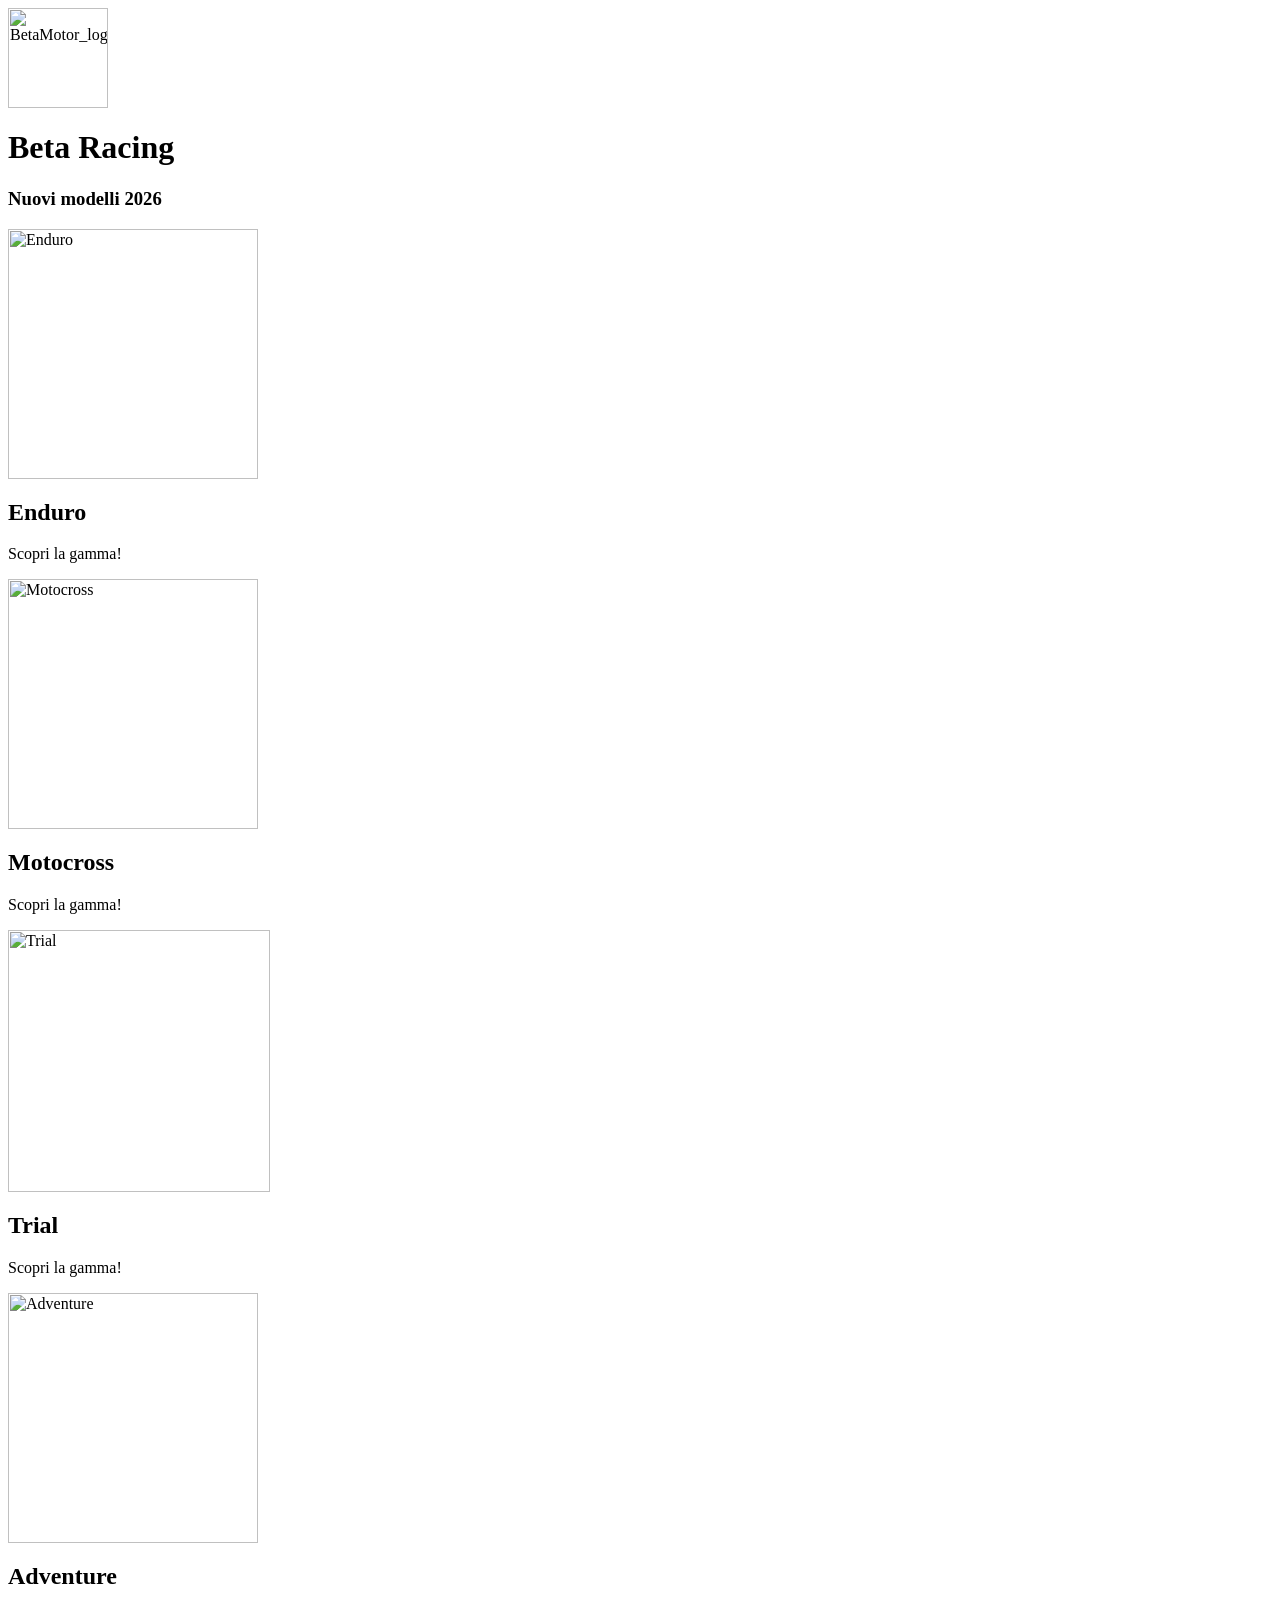
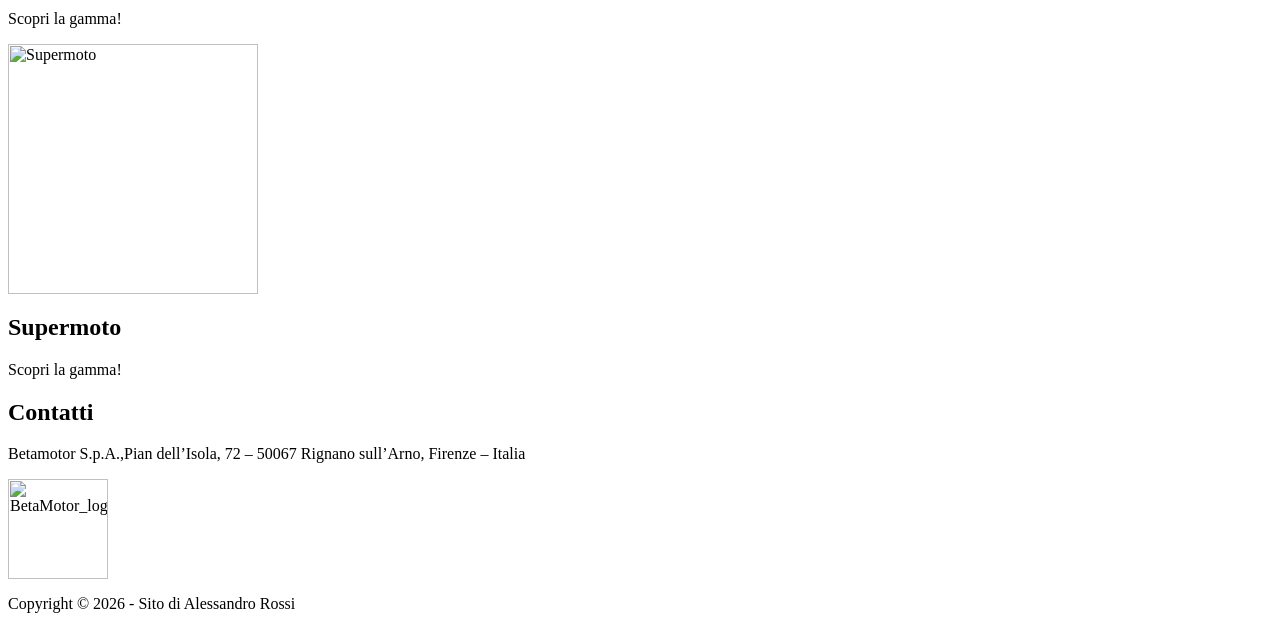
==== index.html @ 30183196 "Add initial index.html for Beta Racing website" ====
<html>
	<head>
		<title>Beta racing</title>
		<link rel="icon" type="image/x-icon" href="images/BetaMotor_logo.ico">
		<link rel="stylesheet" href="styleBeta.css">
		

	</head>
	<body>
		<header>
			<img src="images/BetaMotor_logo.jpg" alt="BetaMotor_logo" width="100">
			<h1>Beta Racing</h1>
			<h3>Nuovi modelli 2026</h3>
		</header>

		
		<div class="Modelli">
			<div id="Enduro" class="Moto">
				<img src="images/Enduro.jpg" alt="Enduro" width="250">
				<div class="info_modello">
					<h2>Enduro</h2>
					<p>Scopri la gamma!</p>
				</div>
			</div>
			
			<div id="Motocross" class="Moto">
				<img src="images/Motocross.jpg" alt="Motocross" width="250">
				<div class="info_modello">
					<h2>Motocross</h2>
					<p>Scopri la gamma!</p>
				</div>
			</div>
			
			<div id="Trial" class="Moto">
				<img src="images/Trial.jpg" alt="Trial" width="262">
				<div class="info_modello">
					<h2>Trial</h2>
					<p>Scopri la gamma!</p>
				</div>
			</div>
			
			<div id="Adventure" class="Moto">
				<img src="images/Adventure.jpg" alt="Adventure" width="250">
				<div class="info_modello">
					<h2>Adventure</h2>
					<p>Scopri la gamma!</p>
				</div>
			</div>
			
			<div id="Supermoto" class="Moto">
				<img src="images/Supermoto.jpg" alt="Supermoto" width="250">
				<div class="info_modello">
					<h2>Supermoto</h2>
					<p>Scopri la gamma!</p>
					</div>
			</div>
		</div>
		
		<section id="contact">
				<h2>Contatti</h2>
				<p>Betamotor S.p.A.,Pian dell’Isola, 72 – 50067 Rignano sull’Arno, Firenze – Italia</p>
				<img src="images/BetaMotor_logo.jpg" alt="BetaMotor_logo" width="100">
			</section>
		
		<footer>
			<p> Copyright © 2026 - Sito di Alessandro Rossi </p>
		<footer>
		
	</body>
</html>
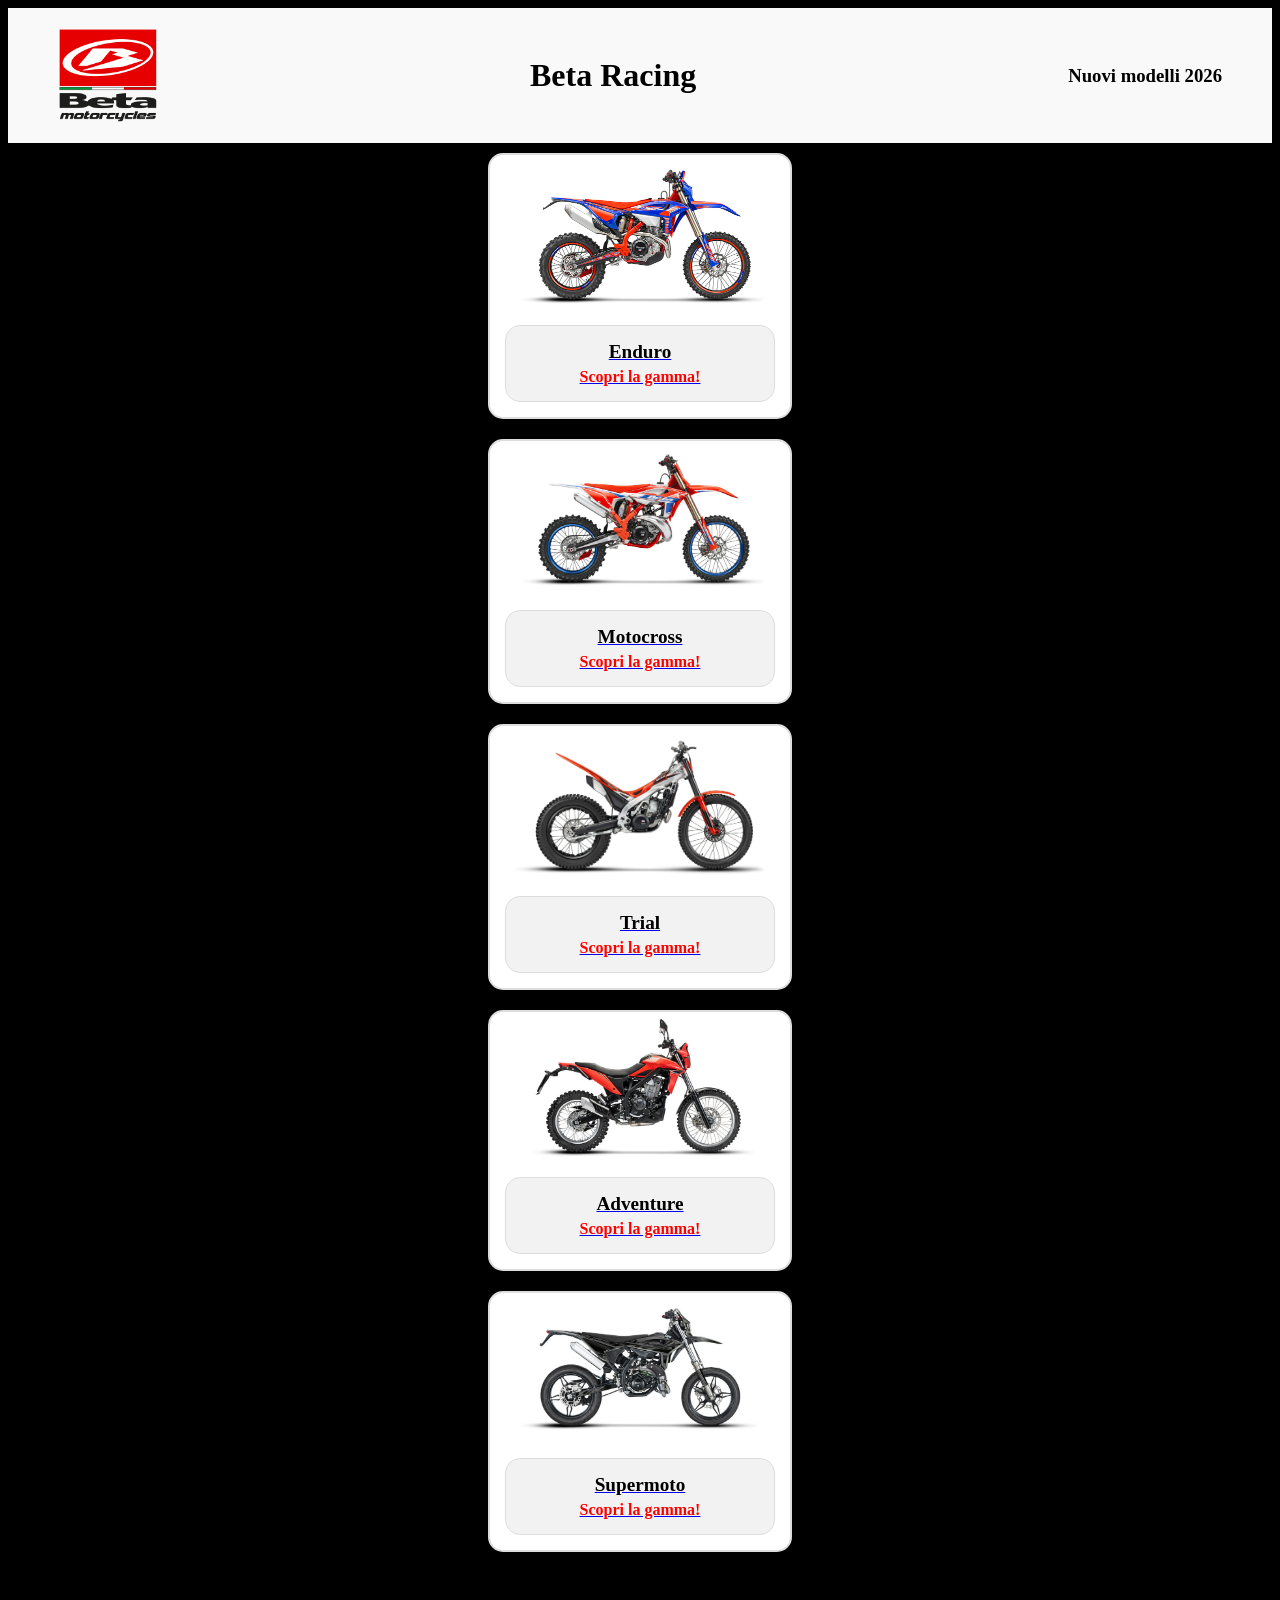
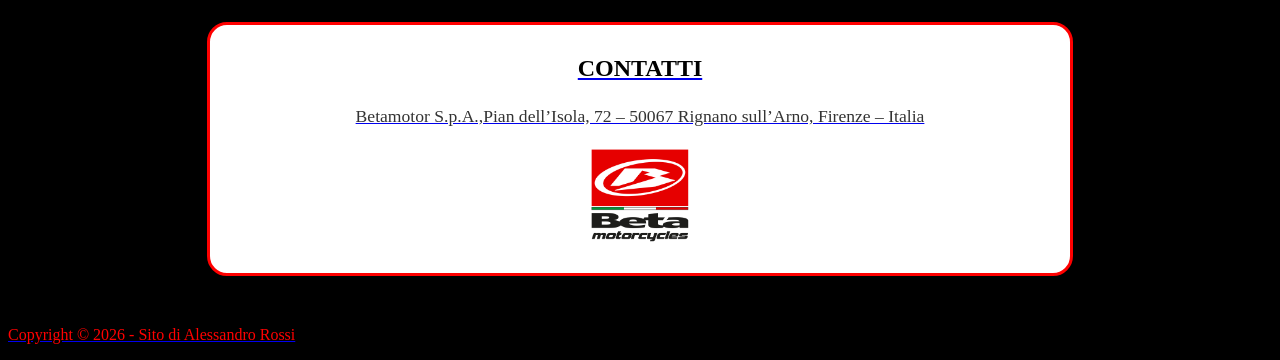
==== commit 0c3b19c7: "Refactor Enduro section with link and structure" ====
--- a/index.html
+++ b/index.html
@@ -15,13 +15,14 @@
 
 		
 		<div class="Modelli">
-			<div id="Enduro" class="Moto">
-				<img src="images/Enduro.jpg" alt="Enduro" width="250">
-				<div class="info_modello">
-					<h2>Enduro</h2>
-					<p>Scopri la gamma!</p>
+			<a href="BetaEnduro.html" class="link-paginaEnduro">
+				<div id="Enduro" class="Moto">
+					<img src="images/Enduro.jpg" alt="Enduro" width="250">
+					<div class="info_modello">
+						<h2>Enduro</h2>
+						<p>Scopri la gamma!</p>
+					</div>
 				</div>
-			</div>
 			
 			<div id="Motocross" class="Moto">
 				<img src="images/Motocross.jpg" alt="Motocross" width="250">
--- a/styleBeta.css
+++ b/styleBeta.css
@@ -0,0 +1,130 @@
+body {
+	background-color: black;
+}
+
+header{
+    background-color: #F9F9F9;
+    padding:20px;
+    text-align:center;
+	/* Attiva il layout flessibile */
+    display: flex; 
+    
+    /* Allinea gli elementi verticalmente al centro */
+    align-items: center; 
+    
+    /* Crea spazio tra il logo (sinistra) e il testo (destra) */
+    justify-content: space-between; 
+    
+    /* Opzionale: aggiunge un po' di margine ai lati per non far toccare i bordi */
+    padding-left: 50px;
+    padding-right: 50px;
+}
+	
+h1   {
+	color: black;
+	font-family: verdana;
+}
+
+h2	{
+	color: black;
+	font-family:verdana;
+}
+
+h3	{
+	margin: 0;
+	color: black;
+	font-family:verdana;
+}
+
+p    {
+	color: red;
+}
+
+
+
+.Moto {
+  background-color: #FFFFFF;
+  text-align:center;
+  width:300px;
+  margin: 10px; /* Aggiunge spazio tra le schede */
+  width: 300px;         /* Larghezza fissa */
+  flex-shrink: 0;       /* Impedisce al riquadro di rimpicciolirsi */
+  border: 2px solid #DDDDDD; /* Aggiunta del bordo: spessore, stile (solid) e colore (grigio chiaro) */
+  border-radius: 15px;   /* arrotonda gli angoli di 10 pixel */
+  overflow: hidden;  /* impedisce alle immagini di uscire dagli angoli arrotondati */
+  margin-bottom: 20px;  /* Spazio verticale tra le righe */
+}
+
+.Moto:hover {
+  border-color: red; /* Il bordo diventa rosso Beta quando ci passi sopra */
+  cursor: pointer;   /* Il mouse diventa una manina */
+  transition: 0.3s;  /* Rende il cambio di colore fluido */
+}
+
+#Enduro{
+  background-color: #FFFFFF;
+}
+
+#Motocross{
+  background-color: #FFFFFF;
+}
+
+#Trial{
+  background-color: #FFFFFF;
+}
+
+.Modelli{
+    display: flex;
+    flex-wrap: wrap;      /* Permette di andare a capo */
+    justify-content: center; /* Centra i modelli se l'ultima riga ne ha meno di tre */
+    gap: 20px;            /* Crea spazio tra i riquadri senza impazzire con i margini */
+}
+
+.info_modello {
+    background-color: #f2f2f2; /* Colore di fondo del rettangolo */
+    margin: 15px;               /* Distanza dai bordi della scheda esterna */
+    padding: 10px;              /* Spazio interno tra testo e bordi del rettangolo */
+    border-radius: 15px;        /* Arrotondamento dei bordi */
+    border: 1px solid #ddd;     /* Un leggero bordino per farlo risaltare */
+    transition: background-color 0.3s; /* Per l'effetto cliccabile futuro */
+}
+
+/* Sistemiamo i testi dentro la forma */
+.info_modello h2 {
+    margin: 5px 0;   /* Riduce lo spazio sopra e sotto il titolo */
+    font-size: 1.2em;
+}
+
+.info_modello p {
+    margin: 5px 0;
+    font-weight: bold;
+}
+
+@media (max-width: 800px) {
+	.Modelli {
+		flex-direction: column;
+	}
+}
+
+#contact {
+    background-color: #FFFFFF; /* Sfondo bianco come le schede moto */
+    max-width: 800px;          /* Larghezza massima per non farlo troppo largo */
+    margin: 50px auto;         /* Centra il riquadro e dà spazio sopra/sotto */
+    padding: 30px;             /* Spazio interno */
+    border-radius: 20px;       /* Bordi arrotondati */
+    text-align: center;        /* Centra testi e immagini */
+    border: 3px solid red;     /* Un tocco di rosso Beta per il bordo */
+}
+
+#contact h2 {
+    margin-top: 0;             /* Toglie lo spazio inutile in alto */
+    color: black;
+    text-transform: uppercase; /* Scritta in maiuscolo  */
+}
+
+#contact p {
+    color: #333;               /* Grigio scuro per la leggibilità */
+    font-family: verdana;
+    font-size: 1.1em;
+    line-height: 1.6;          /* Migliora la spaziatura tra le righe */
+}
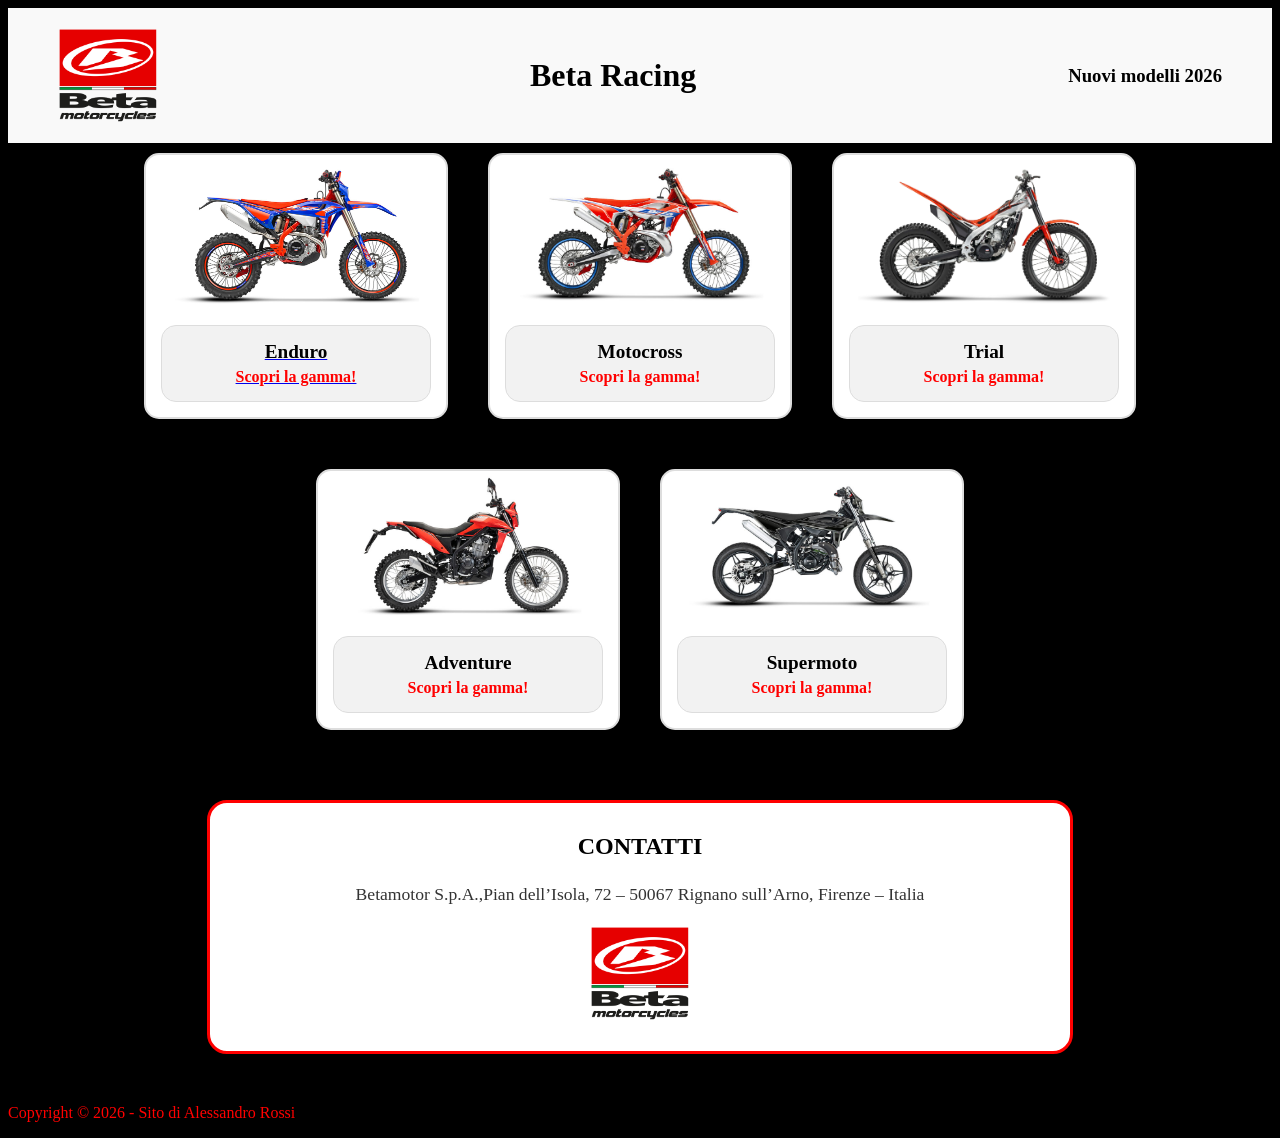
==== commit 54da6dc7: "Fix HTML structure by adding missing closing tag" ====
--- a/index.html
+++ b/index.html
@@ -23,6 +23,7 @@
 						<p>Scopri la gamma!</p>
 					</div>
 				</div>
+			</a>
 			
 			<div id="Motocross" class="Moto">
 				<img src="images/Motocross.jpg" alt="Motocross" width="250">
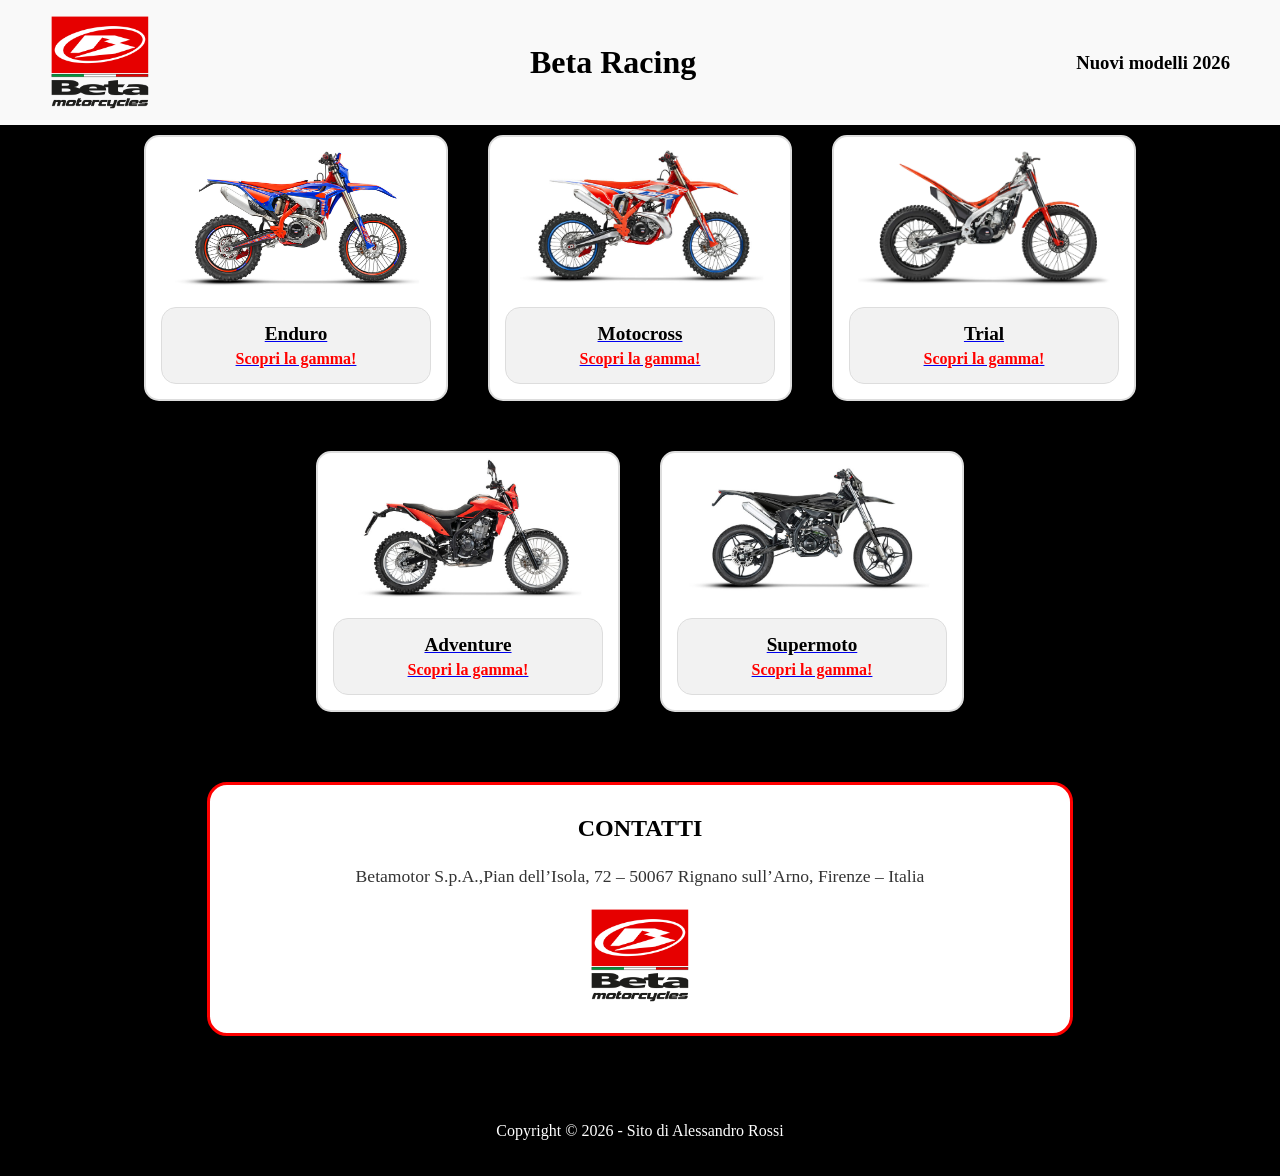
==== commit 959b07eb: "Rename BetaRacing.html to index.html" ====
--- a/index.html
+++ b/index.html
@@ -25,37 +25,45 @@
 				</div>
 			</a>
 			
-			<div id="Motocross" class="Moto">
-				<img src="images/Motocross.jpg" alt="Motocross" width="250">
-				<div class="info_modello">
-					<h2>Motocross</h2>
-					<p>Scopri la gamma!</p>
+			<a href="BetaMotocross.html" class="link-paginaMotocross">
+				<div id="Motocross" class="Moto">
+					<img src="images/Motocross.jpg" alt="Motocross" width="250">
+					<div class="info_modello">
+						<h2>Motocross</h2>
+						<p>Scopri la gamma!</p>
+					</div>
 				</div>
-			</div>
+			</a>
 			
-			<div id="Trial" class="Moto">
-				<img src="images/Trial.jpg" alt="Trial" width="262">
-				<div class="info_modello">
-					<h2>Trial</h2>
-					<p>Scopri la gamma!</p>
+			<a href="BetaTrial.html" class="link-paginaTrial">
+				<div id="Trial" class="Moto">
+					<img src="images/Trial.jpg" alt="Trial" width="262">
+					<div class="info_modello">
+						<h2>Trial</h2>
+						<p>Scopri la gamma!</p>
+					</div>
 				</div>
-			</div>
+			</a>
 			
-			<div id="Adventure" class="Moto">
-				<img src="images/Adventure.jpg" alt="Adventure" width="250">
-				<div class="info_modello">
-					<h2>Adventure</h2>
-					<p>Scopri la gamma!</p>
+			<a href="BetaAdventure.html" class="link-paginaAdventure">
+				<div id="Adventure" class="Moto">
+					<img src="images/Adventure.jpg" alt="Adventure" width="250">
+					<div class="info_modello">
+						<h2>Adventure</h2>
+						<p>Scopri la gamma!</p>
+					</div>
 				</div>
-			</div>
+			</a>
 			
-			<div id="Supermoto" class="Moto">
-				<img src="images/Supermoto.jpg" alt="Supermoto" width="250">
-				<div class="info_modello">
-					<h2>Supermoto</h2>
-					<p>Scopri la gamma!</p>
-					</div>
-			</div>
+			<a href="BetaAdventure.html" class="link-paginaAdventure">
+				<div id="Supermoto" class="Moto">
+					<img src="images/Supermoto.jpg" alt="Supermoto" width="250">
+					<div class="info_modello">
+						<h2>Supermoto</h2>
+						<p>Scopri la gamma!</p>
+						</div>
+				</div>
+			</a>
 		</div>
 		
 		<section id="contact">
@@ -66,7 +74,7 @@
 		
 		<footer>
 			<p> Copyright © 2026 - Sito di Alessandro Rossi </p>
-		<footer>
+		</footer>
 		
 	</body>
 </html>
--- a/styleBeta.css
+++ b/styleBeta.css
@@ -1,12 +1,13 @@
 body {
-	background-color: black;
-}
-
-header{
+    background-color: black;
+    margin: 0;
+}
+
+header {
     background-color: #F9F9F9;
-    padding:20px;
-    text-align:center;
-	/* Attiva il layout flessibile */
+    padding: 20px;
+    text-align: center;
+    /* Attiva il layout flessibile */
     display: flex; 
     
     /* Allinea gli elementi verticalmente al centro */
@@ -19,79 +20,76 @@
     padding-left: 50px;
     padding-right: 50px;
 }
-	
-h1   {
-	color: black;
-	font-family: verdana;
-}
-
-h2	{
-	color: black;
-	font-family:verdana;
-}
-
-h3	{
-	margin: 0;
-	color: black;
-	font-family:verdana;
-}
-
-p    {
-	color: red;
-}
-
-
+    
+h1 {
+    color: black;
+    font-family: verdana;
+}
+
+h2 {
+    color: black;
+    font-family: verdana;
+}
+
+h3 {
+    margin: 0;
+    color: black;
+    font-family: verdana;
+}
+
+p {
+    color: red;
+}
 
 .Moto {
-  background-color: #FFFFFF;
-  text-align:center;
-  width:300px;
-  margin: 10px; /* Aggiunge spazio tra le schede */
-  width: 300px;         /* Larghezza fissa */
-  flex-shrink: 0;       /* Impedisce al riquadro di rimpicciolirsi */
-  border: 2px solid #DDDDDD; /* Aggiunta del bordo: spessore, stile (solid) e colore (grigio chiaro) */
-  border-radius: 15px;   /* arrotonda gli angoli di 10 pixel */
-  overflow: hidden;  /* impedisce alle immagini di uscire dagli angoli arrotondati */
-  margin-bottom: 20px;  /* Spazio verticale tra le righe */
+    background-color: #FFFFFF;
+    text-align: center;
+    width: 300px;
+    margin: 10px; /* Aggiunge spazio tra le schede */
+    flex-shrink: 0; /* Impedisce al riquadro di rimpicciolirsi */
+    border: 2px solid #DDDDDD; /* Aggiunta del bordo: spessore, stile (solid) e colore (grigio chiaro) */
+    border-radius: 15px; /* arrotonda gli angoli di 10 pixel */
+    overflow: hidden; /* impedisce alle immagini di uscire dagli angoli arrotondati */
+    margin-bottom: 20px; /* Spazio verticale tra le righe */
 }
 
 .Moto:hover {
-  border-color: red; /* Il bordo diventa rosso Beta quando ci passi sopra */
-  cursor: pointer;   /* Il mouse diventa una manina */
-  transition: 0.3s;  /* Rende il cambio di colore fluido */
-}
-
-#Enduro{
-  background-color: #FFFFFF;
-}
-
-#Motocross{
-  background-color: #FFFFFF;
-}
-
-#Trial{
-  background-color: #FFFFFF;
-}
-
-.Modelli{
+    border-color: red; /* Il bordo diventa rosso Beta quando ci passi sopra */
+    cursor: pointer; /* Il mouse diventa una manina */
+    transition: 0.3s; /* Rende il cambio di colore fluido */
+}
+
+#Enduro {
+    background-color: #FFFFFF;
+}
+
+#Motocross {
+    background-color: #FFFFFF;
+}
+
+#Trial {
+    background-color: #FFFFFF;
+}
+
+.Modelli {
     display: flex;
-    flex-wrap: wrap;      /* Permette di andare a capo */
+    flex-wrap: wrap; /* Permette di andare a capo */
     justify-content: center; /* Centra i modelli se l'ultima riga ne ha meno di tre */
-    gap: 20px;            /* Crea spazio tra i riquadri senza impazzire con i margini */
+    gap: 20px; /* Crea spazio tra i riquadri senza impazzire con i margini */
 }
 
 .info_modello {
     background-color: #f2f2f2; /* Colore di fondo del rettangolo */
-    margin: 15px;               /* Distanza dai bordi della scheda esterna */
-    padding: 10px;              /* Spazio interno tra testo e bordi del rettangolo */
-    border-radius: 15px;        /* Arrotondamento dei bordi */
-    border: 1px solid #ddd;     /* Un leggero bordino per farlo risaltare */
+    margin: 15px; /* Distanza dai bordi della scheda esterna */
+    padding: 10px; /* Spazio interno tra testo e bordi del rettangolo */
+    border-radius: 15px; /* Arrotondamento dei bordi */
+    border: 1px solid #ddd; /* Un leggero bordino per farlo risaltare */
     transition: background-color 0.3s; /* Per l'effetto cliccabile futuro */
 }
 
 /* Sistemiamo i testi dentro la forma */
 .info_modello h2 {
-    margin: 5px 0;   /* Riduce lo spazio sopra e sotto il titolo */
+    margin: 5px 0; /* Riduce lo spazio sopra e sotto il titolo */
     font-size: 1.2em;
 }
 
@@ -101,30 +99,166 @@
 }
 
 @media (max-width: 800px) {
-	.Modelli {
-		flex-direction: column;
-	}
+    .Modelli {
+        flex-direction: column;
+    }
 }
 
 #contact {
     background-color: #FFFFFF; /* Sfondo bianco come le schede moto */
-    max-width: 800px;          /* Larghezza massima per non farlo troppo largo */
-    margin: 50px auto;         /* Centra il riquadro e dà spazio sopra/sotto */
-    padding: 30px;             /* Spazio interno */
-    border-radius: 20px;       /* Bordi arrotondati */
-    text-align: center;        /* Centra testi e immagini */
-    border: 3px solid red;     /* Un tocco di rosso Beta per il bordo */
+    max-width: 800px; /* Larghezza massima per non farlo troppo largo */
+    margin: 50px auto; /* Centra il riquadro e dà spazio sopra/sotto */
+    padding: 30px; /* Spazio interno */
+    border-radius: 20px; /* Bordi arrotondati */
+    text-align: center; /* Centra testi e immagini */
+    border: 3px solid red; /* Un tocco di rosso Beta per il bordo */
 }
 
 #contact h2 {
-    margin-top: 0;             /* Toglie lo spazio inutile in alto */
-    color: black;
-    text-transform: uppercase; /* Scritta in maiuscolo  */
+    margin-top: 0; /* Toglie lo spazio inutile in alto */
+    color: black;
+    text-transform: uppercase; /* Scritta in maiuscolo */
 }
 
 #contact p {
-    color: #333;               /* Grigio scuro per la leggibilità */
+    color: #333; /* Grigio scuro per la leggibilità */
     font-family: verdana;
     font-size: 1.1em;
-    line-height: 1.6;          /* Migliora la spaziatura tra le righe */
-}
+    line-height: 1.6; /* Migliora la spaziatura tra le righe */
+}
+
+.classeEnduro {
+    padding: 20px;
+    max-width: 1000px;
+    margin: 0 auto; /* Centra il contenuto nella pagina */
+}
+
+.DettaglioMoto {
+    display: flex; /* Mette immagine e testo uno a fianco all'altro */
+    align-items: center; /* Allinea verticalmente al centro */
+    margin-bottom: 40px;
+    gap: 20px; /* Spazio tra immagine e testo */
+}
+
+.DettaglioMoto img {
+    border-radius: 20px;          /* Arrotonda gli angoli dell'immagine */
+    border: 2px solid #333333;    /* Aggiunge un bordo grigio scuro sottile */
+    box-shadow: 0 4px 15px rgba(255, 0, 0, 0.2); /* Opzionale: un leggero alone rosso Beta */
+    transition: transform 0.3s;   /* Prepara l'effetto per il passaggio del mouse */
+}
+
+/* quando passi il mouse sulla foto, si ingrandisce leggermente */
+.DettaglioMoto img:hover {
+    transform: scale(1.03);       /* Ingrandisce del 3% */
+    border-color: red;            /* Il bordo diventa rosso Beta */
+}
+
+.testo_descrittivo {
+    text-align: left;
+}
+
+.testo_descrittivo h2 {
+    color: white; /* Titolo della moto bianco sul fondo nero */
+}
+
+.testo_descrittivo p {
+    color: #cccccc; /* Descrizione grigio chiaro per non stancare gli occhi */
+}
+
+/* Per il mobile: mette l'immagine sopra e il testo sotto */
+@media (max-width: 600px) {
+    .DettaglioMoto {
+        flex-direction: column;
+    }
+}
+
+/* Footer style */
+footer {
+    text-align: center;
+    padding: 20px;
+}
+
+footer p {
+    color: white;
+}
+
+.classeMotocross {
+    padding: 20px;
+    max-width: 1000px;
+    margin: 0 auto; /* Il primo valore (50px) aggiunge spazio SOPRA e SOTTO, 'auto' centra a destra e sinistra */
+}
+
+.contenitore-bottone {
+    text-align: center; /* Centra il bottone nella pagina */
+    margin: 40px 0;    /* Distanza sopra e sotto il bottone */
+}
+
+.bottone-home {
+    background-color: red;    /* Rosso Beta */
+    color: white;             /* Testo bianco */
+    padding: 15px 30px;       /* Grandezza del bottone */
+    text-decoration: none;    /* Toglie la sottolineatura del link */
+    font-family: verdana;
+    font-weight: bold;
+    text-transform: uppercase;
+    border-radius: 50px;      /* Bordi arrotondati "a pillola" */
+    border: 2px solid transparent;
+    transition: 0.3s;         /* Animazione fluida */
+}
+
+.bottone-home:hover {
+    background-color: white;  /* Inverte i colori quando ci passi sopra */
+    color: red;
+    border: 2px solid red;    /* Aggiunge il bordo rosso */
+    box-shadow: 0 0 15px rgba(255, 0, 0, 0.6); /* Effetto luce rossa */
+}
+
+header {
+    display: flex;
+    justify-content: space-between;
+    align-items: center;
+    background-color: #F9F9F9;
+    padding: 15px 50px;
+}
+
+.logo-titolo {
+    display: flex;
+    align-items: center;
+    gap: 15px;
+}
+
+.barra-navigazione {
+    background-color: #333333; 
+    padding: 10px 0;
+    border-bottom: 3px solid red; 
+}
+
+/* Toglie i pallini e resetta la lista */
+.barra-navigazione ul {
+    list-style-type: none; 
+    margin: 0;
+    padding: 0;
+    display: flex;         /* Mette in riga */
+    justify-content: center; /* Centra nel rettangolo */
+    gap: 30px;
+}
+
+.barra-navigazione {
+    background-color: #333333; /* Il rettangolo grigio scuro */
+    padding: 12px 0;
+    border-bottom: 3px solid red;
+    width: 100%;
+}
+
+.barra-navigazione li a {
+    color: white;
+    text-decoration: none;
+    font-family: verdana;
+    font-weight: bold;
+    text-transform: uppercase;
+    font-size: 0.9em;
+}
+
+.barra-navigazione li a:hover {
+    color: red;
+}
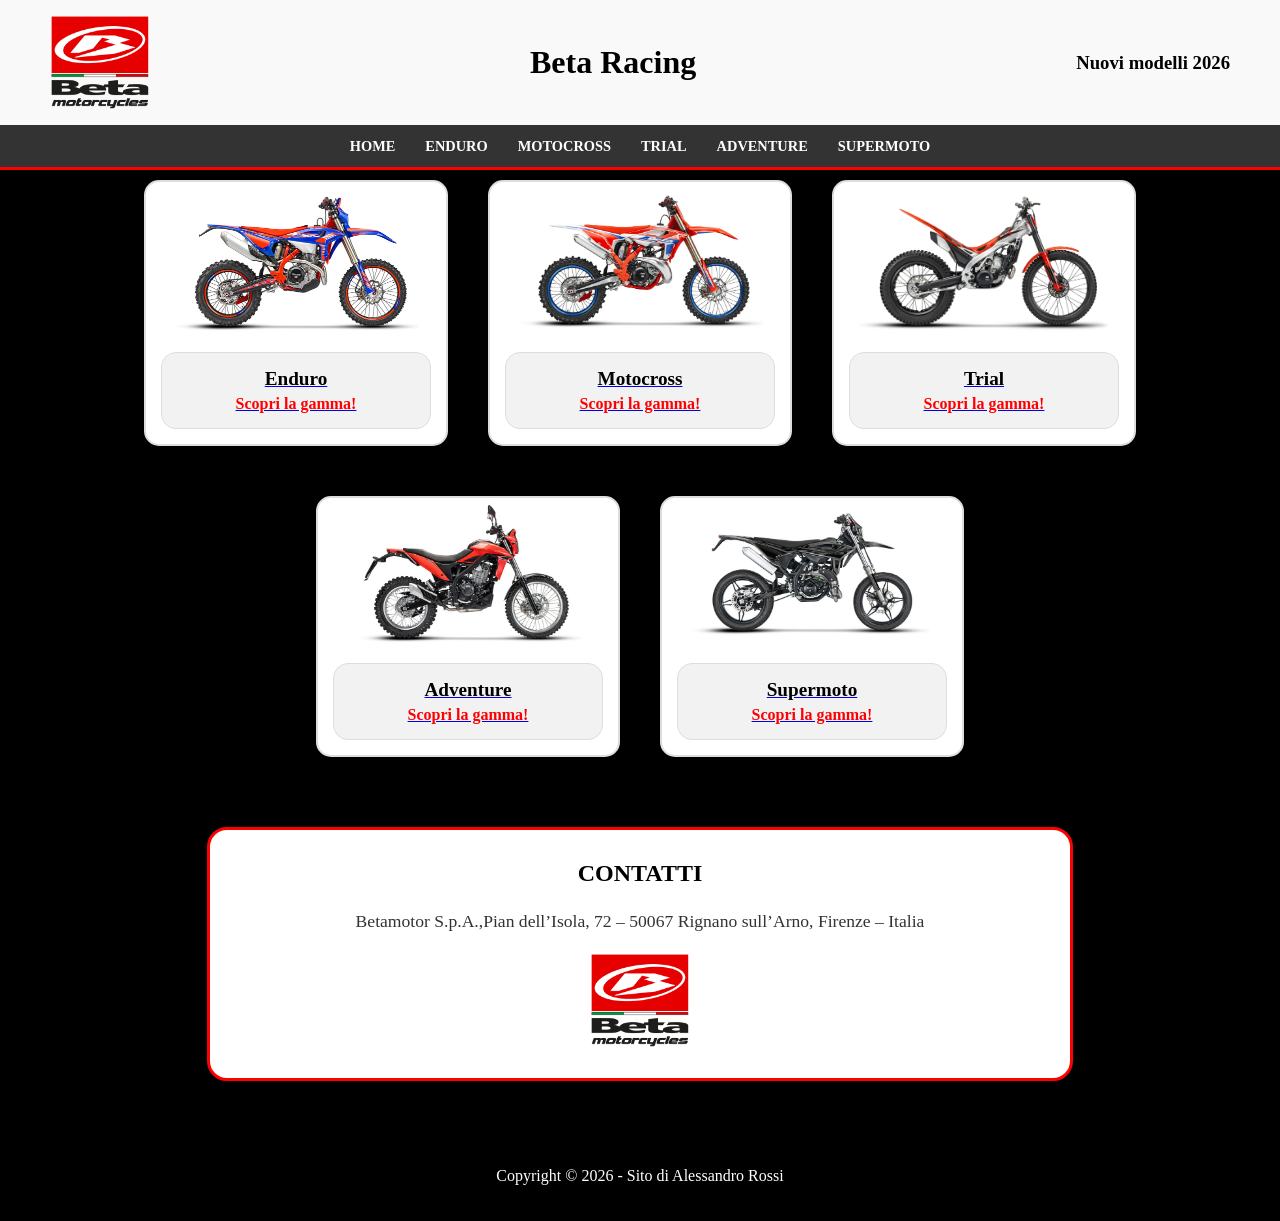
==== commit ca5e7252: "Rename BetaRacing.html to index.html" ====
--- a/index.html
+++ b/index.html
@@ -12,6 +12,17 @@
 			<h1>Beta Racing</h1>
 			<h3>Nuovi modelli 2026</h3>
 		</header>
+
+		<nav class="barra-navigazione">
+				<ul>
+					<li><a href="BetaRacing.html">Home</a></li>
+					<li><a href="BetaEnduro.html">Enduro</a></li>
+					<li><a href="BetaMotocross.html">Motocross</a></li>
+					<li><a href="BetaTrial.html">Trial</a></li>
+					<li><a href="BetaAdventure.html">Adventure</a></li>
+					<li><a href="BetaSupermoto.html">Supermoto</a></li>
+				</ul>
+		</nav>
 
 		
 		<div class="Modelli">
--- a/styleBeta.css
+++ b/styleBeta.css
@@ -185,7 +185,7 @@
 .classeMotocross {
     padding: 20px;
     max-width: 1000px;
-    margin: 0 auto; /* Il primo valore (50px) aggiunge spazio SOPRA e SOTTO, 'auto' centra a destra e sinistra */
+    margin: 0 auto; 
 }
 
 .contenitore-bottone {
@@ -262,3 +262,21 @@
 .barra-navigazione li a:hover {
     color: red;
 }
+
+.classeTrial {
+    padding: 20px;
+    max-width: 1000px;
+    margin: 0 auto; 
+}
+
+.classeSupermoto {
+    padding: 20px;
+    max-width: 1000px;
+    margin: 0 auto; 
+}
+
+.classeAdventure {
+    padding: 20px;
+    max-width: 1000px;
+    margin: 0 auto; 
+}
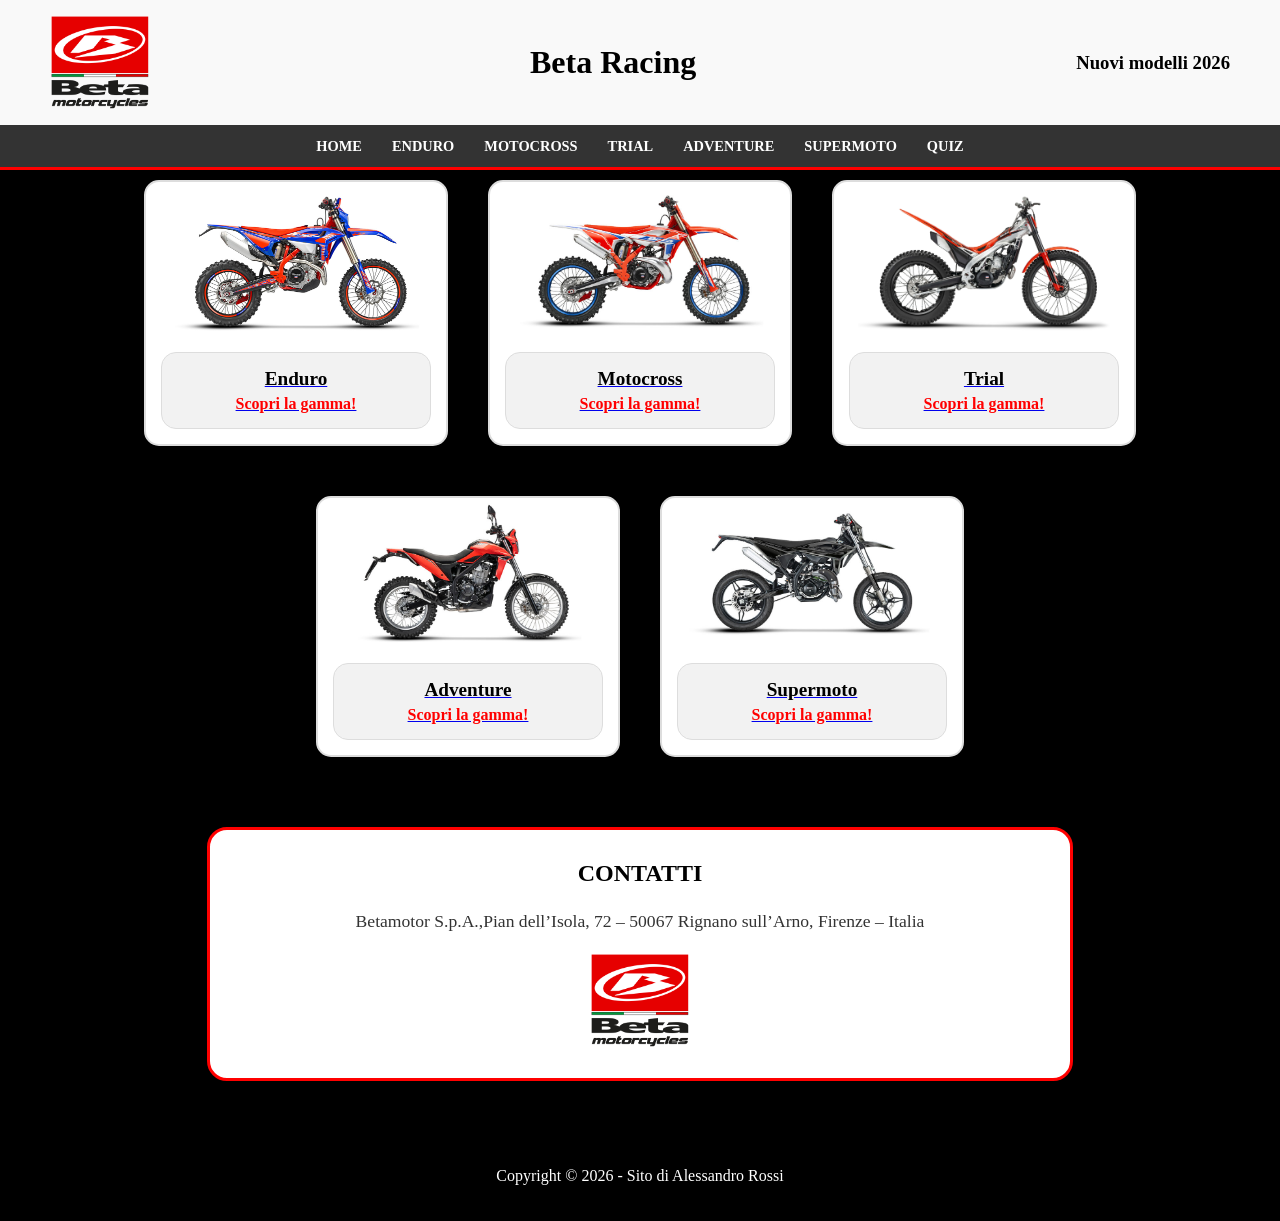
==== commit 17185cdf: "Add Quiz link to navigation menu" ====
--- a/index.html
+++ b/index.html
@@ -15,12 +15,13 @@
 
 		<nav class="barra-navigazione">
 				<ul>
-					<li><a href="BetaRacing.html">Home</a></li>
+					<li><a href="index.html">Home</a></li>
 					<li><a href="BetaEnduro.html">Enduro</a></li>
 					<li><a href="BetaMotocross.html">Motocross</a></li>
 					<li><a href="BetaTrial.html">Trial</a></li>
 					<li><a href="BetaAdventure.html">Adventure</a></li>
 					<li><a href="BetaSupermoto.html">Supermoto</a></li>
+					<li><a href="BetaQuiz.html">Quiz</a></li> 
 				</ul>
 		</nav>
 
